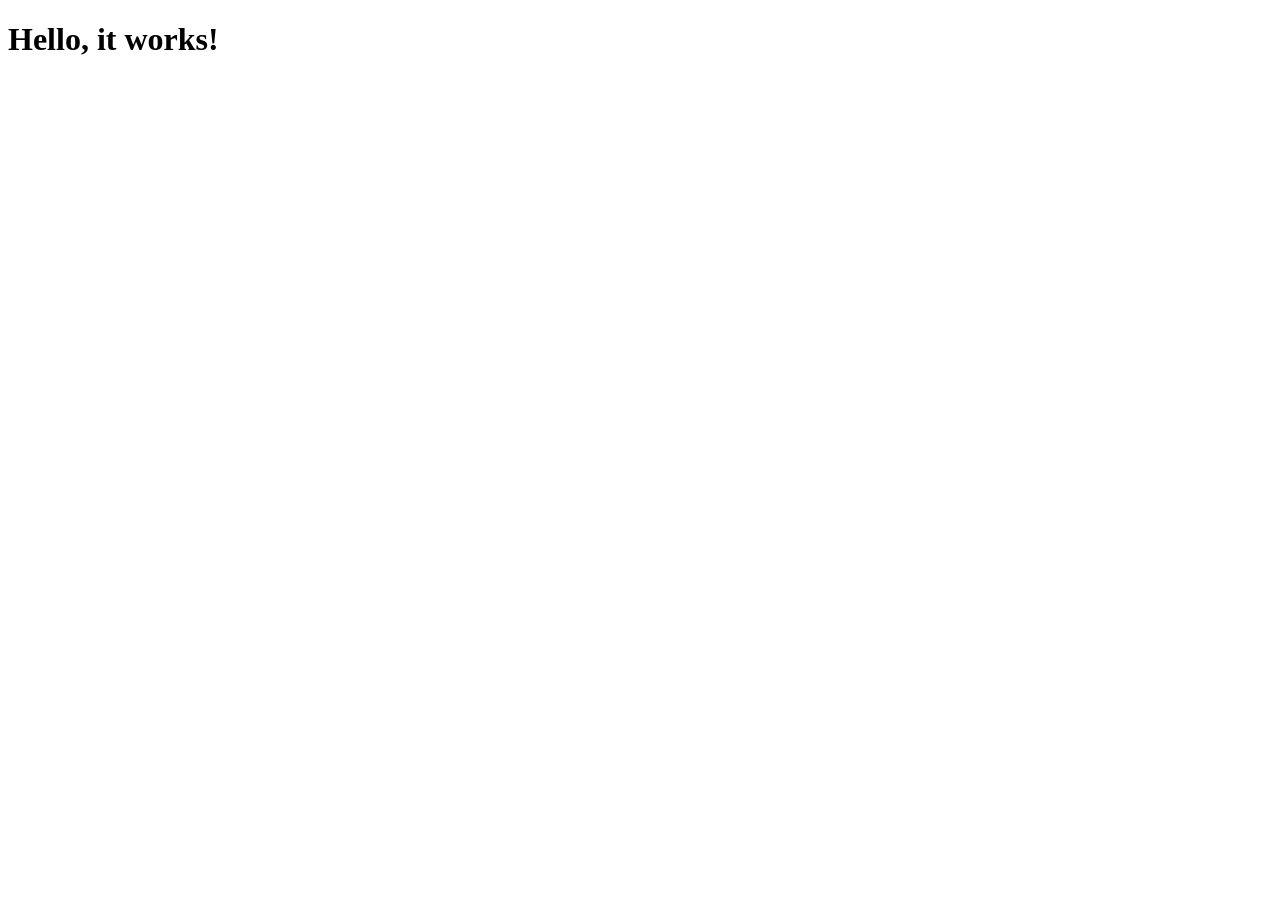
==== index.html @ e1a4beb9 "Initial site structure" ====
<!DOCTYPE html>
<html lang="en">
<head>
  <meta charset="UTF-8">
  <meta name="viewport" content="width=device-width, initial-scale=1.0">
  <title>My Website</title>
  <link rel="stylesheet" href="style.css">
</head>
<body>
  <h1>Hello, it works!</h1>
</body>
</html>
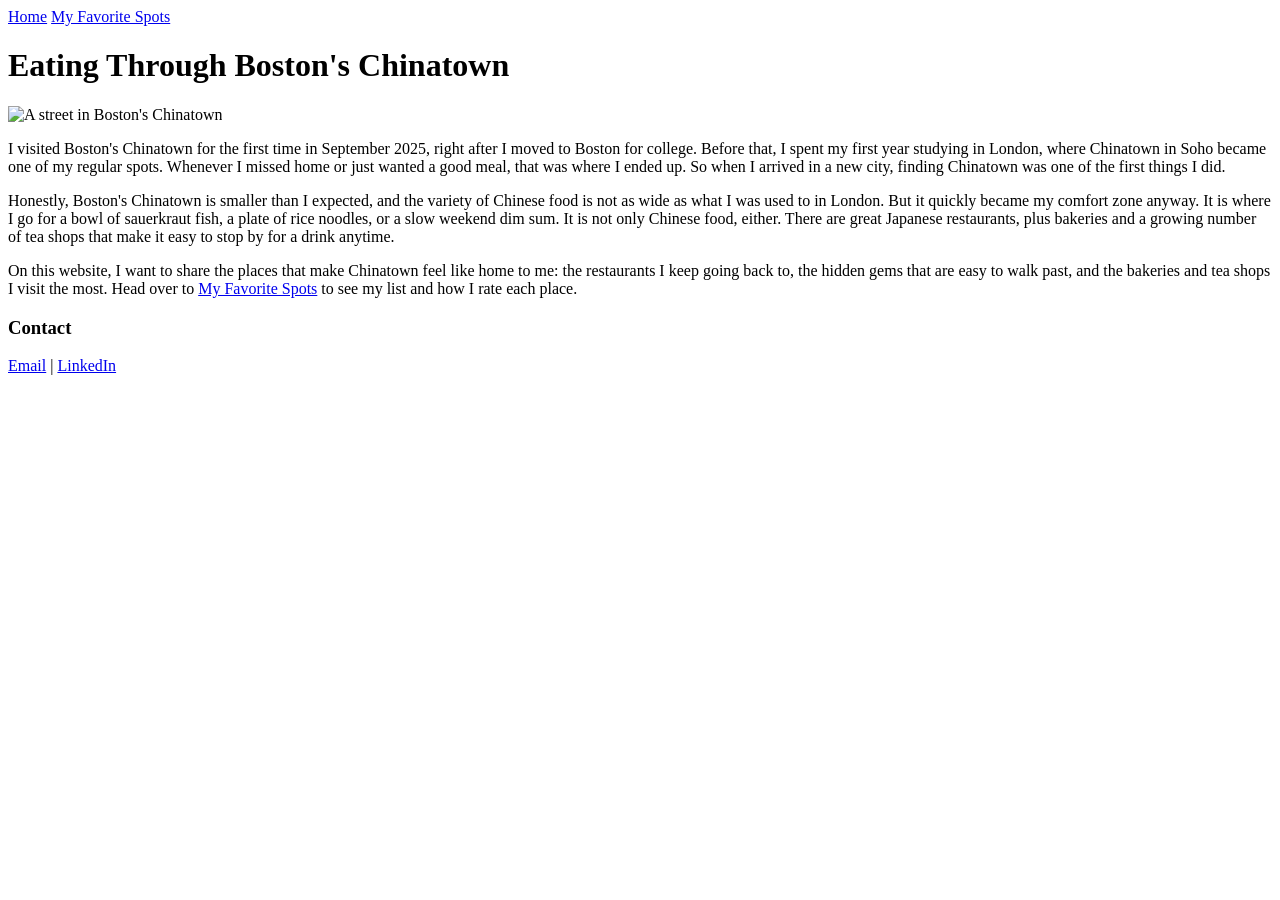
==== commit dad83410: "Add home page intro" ====
--- a/index.html
+++ b/index.html
@@ -3,10 +3,34 @@
 <head>
   <meta charset="UTF-8">
   <meta name="viewport" content="width=device-width, initial-scale=1.0">
-  <title>My Website</title>
+  <title>Eating Through Boston's Chinatown</title>
   <link rel="stylesheet" href="style.css">
 </head>
 <body>
-  <h1>Hello, it works!</h1>
+  <nav>
+    <a href="index.html">Home</a>
+    <a href="spots.html">My Favorite Spots</a>
+  </nav>
+
+  <header>
+    <h1>Eating Through Boston's Chinatown</h1>
+  </header>
+
+  <main>
+    <section class="intro">
+      <img src="images/chinatown.jpg" alt="A street in Boston's Chinatown">
+      <p>I visited Boston's Chinatown for the first time in September 2025, right after I moved to Boston for college. Before that, I spent my first year studying in London, where Chinatown in Soho became one of my regular spots. Whenever I missed home or just wanted a good meal, that was where I ended up. So when I arrived in a new city, finding Chinatown was one of the first things I did.</p>
+      <p>Honestly, Boston's Chinatown is smaller than I expected, and the variety of Chinese food is not as wide as what I was used to in London. But it quickly became my comfort zone anyway. It is where I go for a bowl of sauerkraut fish, a plate of rice noodles, or a slow weekend dim sum. It is not only Chinese food, either. There are great Japanese restaurants, plus bakeries and a growing number of tea shops that make it easy to stop by for a drink anytime.</p>
+      <p>On this website, I want to share the places that make Chinatown feel like home to me: the restaurants I keep going back to, the hidden gems that are easy to walk past, and the bakeries and tea shops I visit the most. Head over to <a href="spots.html">My Favorite Spots</a> to see my list and how I rate each place.</p>
+    </section>
+  </main>
+
+  <footer id="contact">
+    <h3>Contact</h3>
+    <p>
+      <a href="mailto:youremail@northeastern.edu">Email</a> |
+      <a href="https://www.linkedin.com/in/yourname" target="_blank">LinkedIn</a>
+    </p>
+  </footer>
 </body>
 </html>
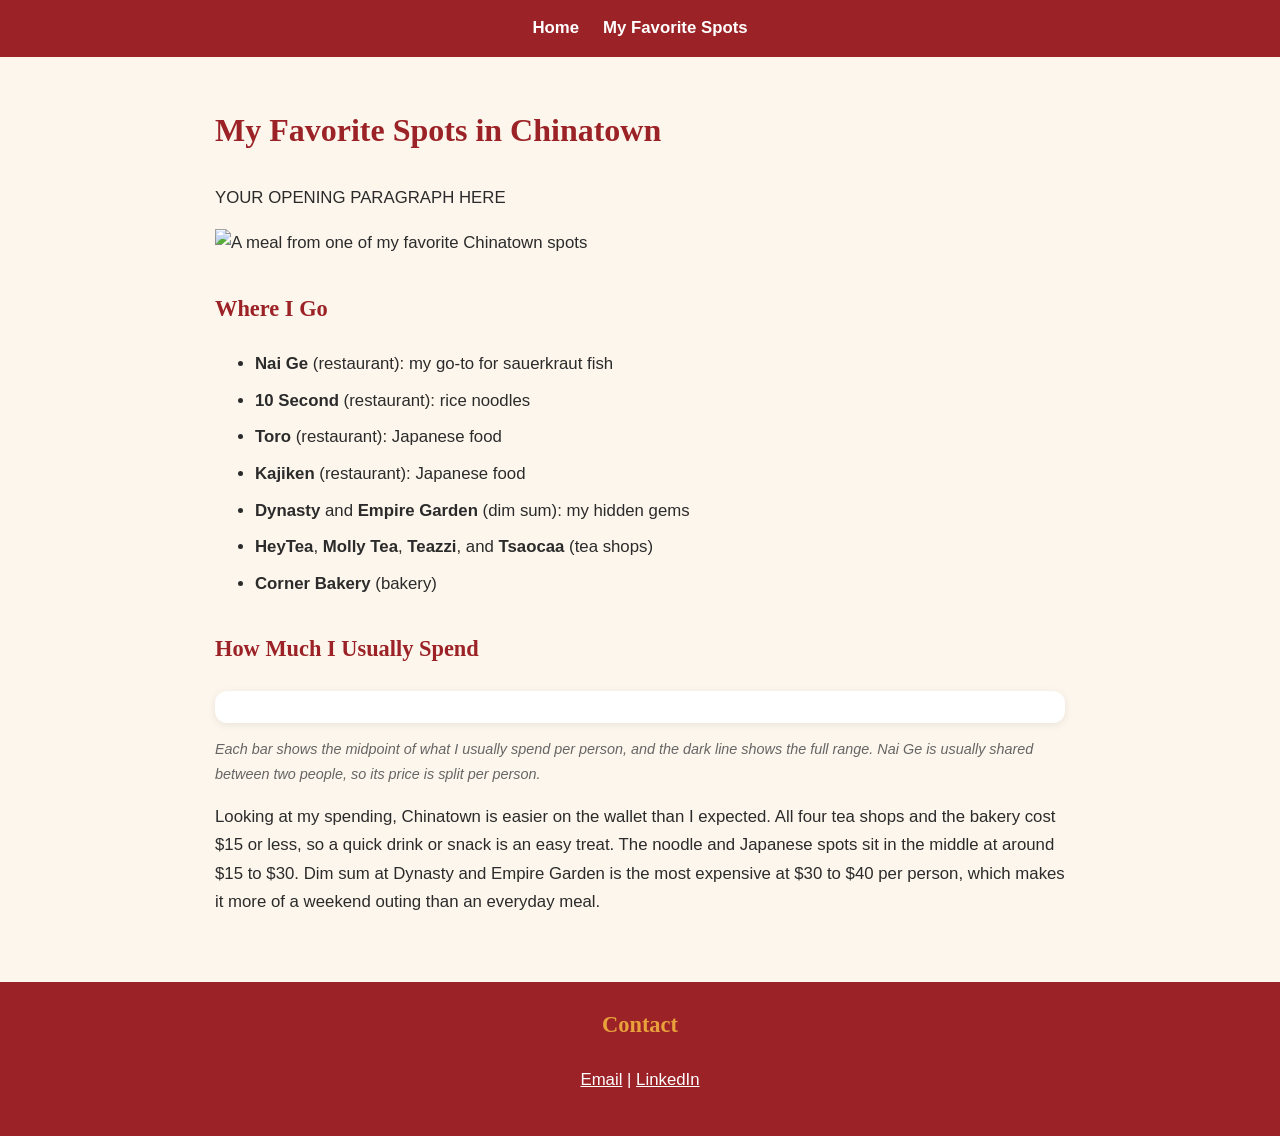
==== commit 32d05d60: "Fix page files and add styling" ====
--- a/index.html
+++ b/index.html
@@ -3,8 +3,9 @@
 <head>
   <meta charset="UTF-8">
   <meta name="viewport" content="width=device-width, initial-scale=1.0">
-  <title>Eating Through Boston's Chinatown</title>
+  <title>My Favorite Spots | Eating Through Boston's Chinatown</title>
   <link rel="stylesheet" href="style.css">
+  <script src="https://d3js.org/d3.v7.min.js"></script>
 </head>
 <body>
   <nav>
@@ -12,17 +13,28 @@
     <a href="spots.html">My Favorite Spots</a>
   </nav>
 
-  <header>
-    <h1>Eating Through Boston's Chinatown</h1>
-  </header>
+  <main>
+    <h2>My Favorite Spots in Chinatown</h2>
+    <p>YOUR OPENING PARAGRAPH HERE</p>
 
-  <main>
-    <section class="intro">
-      <img src="images/chinatown.jpg" alt="A street in Boston's Chinatown">
-      <p>I visited Boston's Chinatown for the first time in September 2025, right after I moved to Boston for college. Before that, I spent my first year studying in London, where Chinatown in Soho became one of my regular spots. Whenever I missed home or just wanted a good meal, that was where I ended up. So when I arrived in a new city, finding Chinatown was one of the first things I did.</p>
-      <p>Honestly, Boston's Chinatown is smaller than I expected, and the variety of Chinese food is not as wide as what I was used to in London. But it quickly became my comfort zone anyway. It is where I go for a bowl of sauerkraut fish, a plate of rice noodles, or a slow weekend dim sum. It is not only Chinese food, either. There are great Japanese restaurants, plus bakeries and a growing number of tea shops that make it easy to stop by for a drink anytime.</p>
-      <p>On this website, I want to share the places that make Chinatown feel like home to me: the restaurants I keep going back to, the hidden gems that are easy to walk past, and the bakeries and tea shops I visit the most. Head over to <a href="spots.html">My Favorite Spots</a> to see my list and how I rate each place.</p>
-    </section>
+    <img src="images/food.jpg" alt="A meal from one of my favorite Chinatown spots">
+
+    <h3>Where I Go</h3>
+    <ul>
+      <li><strong>Nai Ge</strong> (restaurant): my go-to for sauerkraut fish</li>
+      <li><strong>10 Second</strong> (restaurant): rice noodles</li>
+      <li><strong>Toro</strong> (restaurant): Japanese food</li>
+      <li><strong>Kajiken</strong> (restaurant): Japanese food</li>
+      <li><strong>Dynasty</strong> and <strong>Empire Garden</strong> (dim sum): my hidden gems</li>
+      <li><strong>HeyTea</strong>, <strong>Molly Tea</strong>, <strong>Teazzi</strong>, and <strong>Tsaocaa</strong> (tea shops)</li>
+      <li><strong>Corner Bakery</strong> (bakery)</li>
+    </ul>
+
+    <h3>How Much I Usually Spend</h3>
+    <div id="price-chart"></div>
+    <p class="caption">Each bar shows the midpoint of what I usually spend per person, and the dark line shows the full range. Nai Ge is usually shared between two people, so its price is split per person.</p>
+
+    <p>Looking at my spending, Chinatown is easier on the wallet than I expected. All four tea shops and the bakery cost $15 or less, so a quick drink or snack is an easy treat. The noodle and Japanese spots sit in the middle at around $15 to $30. Dim sum at Dynasty and Empire Garden is the most expensive at $30 to $40 per person, which makes it more of a weekend outing than an everyday meal.</p>
   </main>
 
   <footer id="contact">
@@ -32,5 +44,7 @@
       <a href="https://www.linkedin.com/in/yourname" target="_blank">LinkedIn</a>
     </p>
   </footer>
+
+  <script src="script.js"></script>
 </body>
 </html>
--- a/style.css
+++ b/style.css
@@ -0,0 +1,96 @@
+/* ===== 1. COLOR SCHEME ===== */
+:root {
+  --cream: #fdf6ec;
+  --red: #9b2226;
+  --gold: #e9a23b;
+  --text: #2b2b2b;
+  --white: #ffffff;
+}
+ 
+/* ===== 2. TYPOGRAPHY ===== */
+body {
+  margin: 0;
+  background-color: var(--cream);
+  color: var(--text);
+  font-family: "Nunito", Arial, sans-serif;
+  font-size: 1.05rem;
+  line-height: 1.7;
+}
+h1, h2, h3 {
+  font-family: "Playfair Display", Georgia, serif;
+  color: var(--red);
+}
+h1 { font-size: 2.8rem; margin: 0; }
+h2 { font-size: 2rem; }
+h3 { font-size: 1.4rem; margin-top: 2rem; }
+ 
+/* ===== 3. NAVIGATION ===== */
+nav {
+  background-color: var(--red);
+  padding: 14px 24px;
+  display: flex;
+  justify-content: center;
+  gap: 24px;
+}
+nav a {
+  color: var(--white);
+  text-decoration: none;
+  font-weight: 700;
+}
+nav a:hover { color: var(--gold); }
+ 
+/* ===== 4. LAYOUT & SPACING ===== */
+header {
+  text-align: center;
+  padding: 48px 20px 16px;
+}
+main {
+  max-width: 850px;
+  margin: 0 auto;
+  padding: 20px 24px 48px;
+}
+main a { color: var(--red); font-weight: 700; }
+.intro img {
+  width: 100%;
+  max-height: 420px;
+  object-fit: cover;
+  border-radius: 12px;
+  margin-bottom: 16px;
+}
+li { margin-bottom: 8px; }
+ 
+/* ===== 5. CHART ===== */
+#price-chart {
+  background: var(--white);
+  border-radius: 12px;
+  padding: 16px;
+  box-shadow: 0 2px 8px rgba(0, 0, 0, 0.08);
+}
+#price-chart svg { width: 100%; height: auto; }
+.caption { font-size: 0.9rem; color: #666; font-style: italic; }
+ 
+/* ===== 6. GALLERY ===== */
+.gallery {
+  display: grid;
+  grid-template-columns: repeat(auto-fill, minmax(180px, 1fr));
+  gap: 16px;
+}
+.gallery figure { margin: 0; }
+.gallery img {
+  width: 100%;
+  height: 180px;
+  object-fit: cover;
+  border-radius: 8px;
+}
+.gallery figcaption { font-size: 0.9rem; margin-top: 6px; }
+.credit { font-size: 0.8rem; color: #777; }
+ 
+/* ===== 7. FOOTER ===== */
+footer {
+  background-color: var(--red);
+  color: var(--white);
+  text-align: center;
+  padding: 24px;
+}
+footer h3 { color: var(--gold); margin-top: 0; }
+footer a { color: var(--white); }
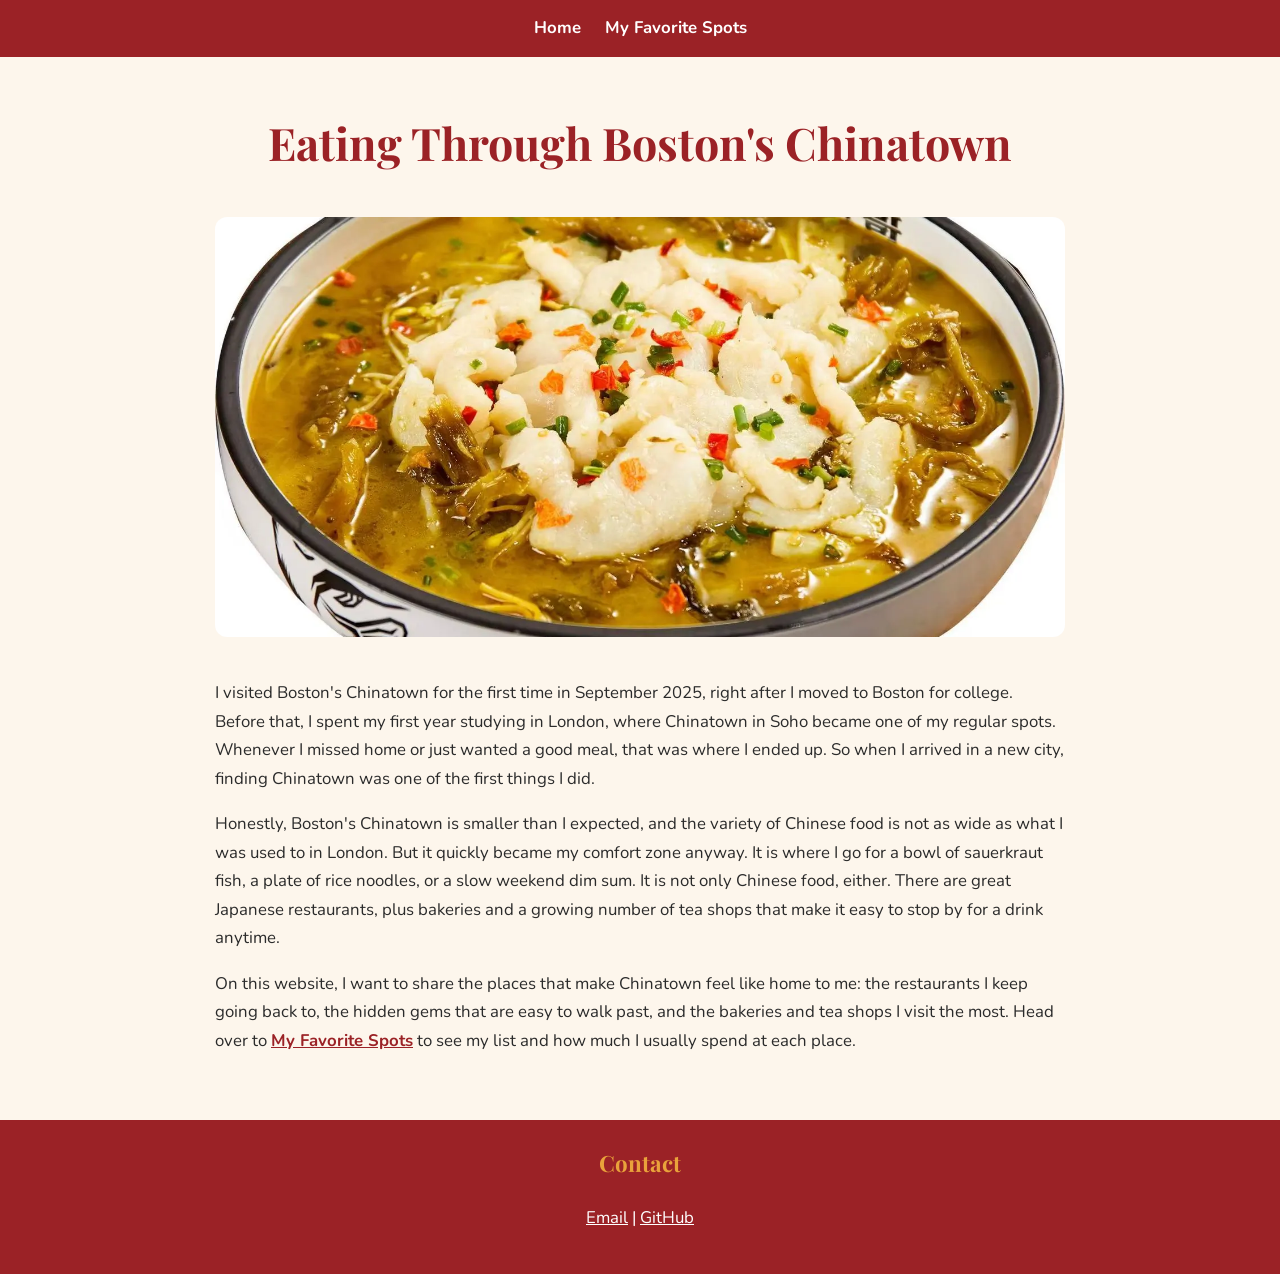
==== commit 6f1a75ee: "Final site content and styling" ====
--- a/index.html
+++ b/index.html
@@ -3,9 +3,10 @@
 <head>
   <meta charset="UTF-8">
   <meta name="viewport" content="width=device-width, initial-scale=1.0">
-  <title>My Favorite Spots | Eating Through Boston's Chinatown</title>
+  <title>Eating Through Boston's Chinatown</title>
+  <link rel="preconnect" href="https://fonts.googleapis.com">
+  <link href="https://fonts.googleapis.com/css2?family=Nunito:wght@400;700&family=Playfair+Display:wght@700&display=swap" rel="stylesheet">
   <link rel="stylesheet" href="style.css">
-  <script src="https://d3js.org/d3.v7.min.js"></script>
 </head>
 <body>
   <nav>
@@ -13,38 +14,28 @@
     <a href="spots.html">My Favorite Spots</a>
   </nav>
 
+  <header>
+    <h1>Eating Through Boston's Chinatown</h1>
+  </header>
+
   <main>
-    <h2>My Favorite Spots in Chinatown</h2>
-    <p>YOUR OPENING PARAGRAPH HERE</p>
+    <section class="intro">
+      <img src="images/naige.webp" alt="A bowl of sauerkraut fish, one of my comfort foods in Chinatown">
 
-    <img src="images/food.jpg" alt="A meal from one of my favorite Chinatown spots">
+      <p>I visited Boston's Chinatown for the first time in September 2025, right after I moved to Boston for college. Before that, I spent my first year studying in London, where Chinatown in Soho became one of my regular spots. Whenever I missed home or just wanted a good meal, that was where I ended up. So when I arrived in a new city, finding Chinatown was one of the first things I did.</p>
 
-    <h3>Where I Go</h3>
-    <ul>
-      <li><strong>Nai Ge</strong> (restaurant): my go-to for sauerkraut fish</li>
-      <li><strong>10 Second</strong> (restaurant): rice noodles</li>
-      <li><strong>Toro</strong> (restaurant): Japanese food</li>
-      <li><strong>Kajiken</strong> (restaurant): Japanese food</li>
-      <li><strong>Dynasty</strong> and <strong>Empire Garden</strong> (dim sum): my hidden gems</li>
-      <li><strong>HeyTea</strong>, <strong>Molly Tea</strong>, <strong>Teazzi</strong>, and <strong>Tsaocaa</strong> (tea shops)</li>
-      <li><strong>Corner Bakery</strong> (bakery)</li>
-    </ul>
+      <p>Honestly, Boston's Chinatown is smaller than I expected, and the variety of Chinese food is not as wide as what I was used to in London. But it quickly became my comfort zone anyway. It is where I go for a bowl of sauerkraut fish, a plate of rice noodles, or a slow weekend dim sum. It is not only Chinese food, either. There are great Japanese restaurants, plus bakeries and a growing number of tea shops that make it easy to stop by for a drink anytime.</p>
 
-    <h3>How Much I Usually Spend</h3>
-    <div id="price-chart"></div>
-    <p class="caption">Each bar shows the midpoint of what I usually spend per person, and the dark line shows the full range. Nai Ge is usually shared between two people, so its price is split per person.</p>
-
-    <p>Looking at my spending, Chinatown is easier on the wallet than I expected. All four tea shops and the bakery cost $15 or less, so a quick drink or snack is an easy treat. The noodle and Japanese spots sit in the middle at around $15 to $30. Dim sum at Dynasty and Empire Garden is the most expensive at $30 to $40 per person, which makes it more of a weekend outing than an everyday meal.</p>
+      <p>On this website, I want to share the places that make Chinatown feel like home to me: the restaurants I keep going back to, the hidden gems that are easy to walk past, and the bakeries and tea shops I visit the most. Head over to <a href="spots.html">My Favorite Spots</a> to see my list and how much I usually spend at each place.</p>
+    </section>
   </main>
 
   <footer id="contact">
     <h3>Contact</h3>
     <p>
-      <a href="mailto:youremail@northeastern.edu">Email</a> |
-      <a href="https://www.linkedin.com/in/yourname" target="_blank">LinkedIn</a>
+      <a href="mailto:nakasiri.c@northeastern.edu">Email</a> |
+      <a href="https://github.com/chxyxpx" target="_blank">GitHub</a>
     </p>
   </footer>
-
-  <script src="script.js"></script>
 </body>
 </html>
--- a/style.css
+++ b/style.css
@@ -93,4 +93,5 @@
   padding: 24px;
 }
 footer h3 { color: var(--gold); margin-top: 0; }
-footer a { color: var(--white); }+footer a { color: var(--white); }
+.gallery img.crop-left { object-position: 35% center; }
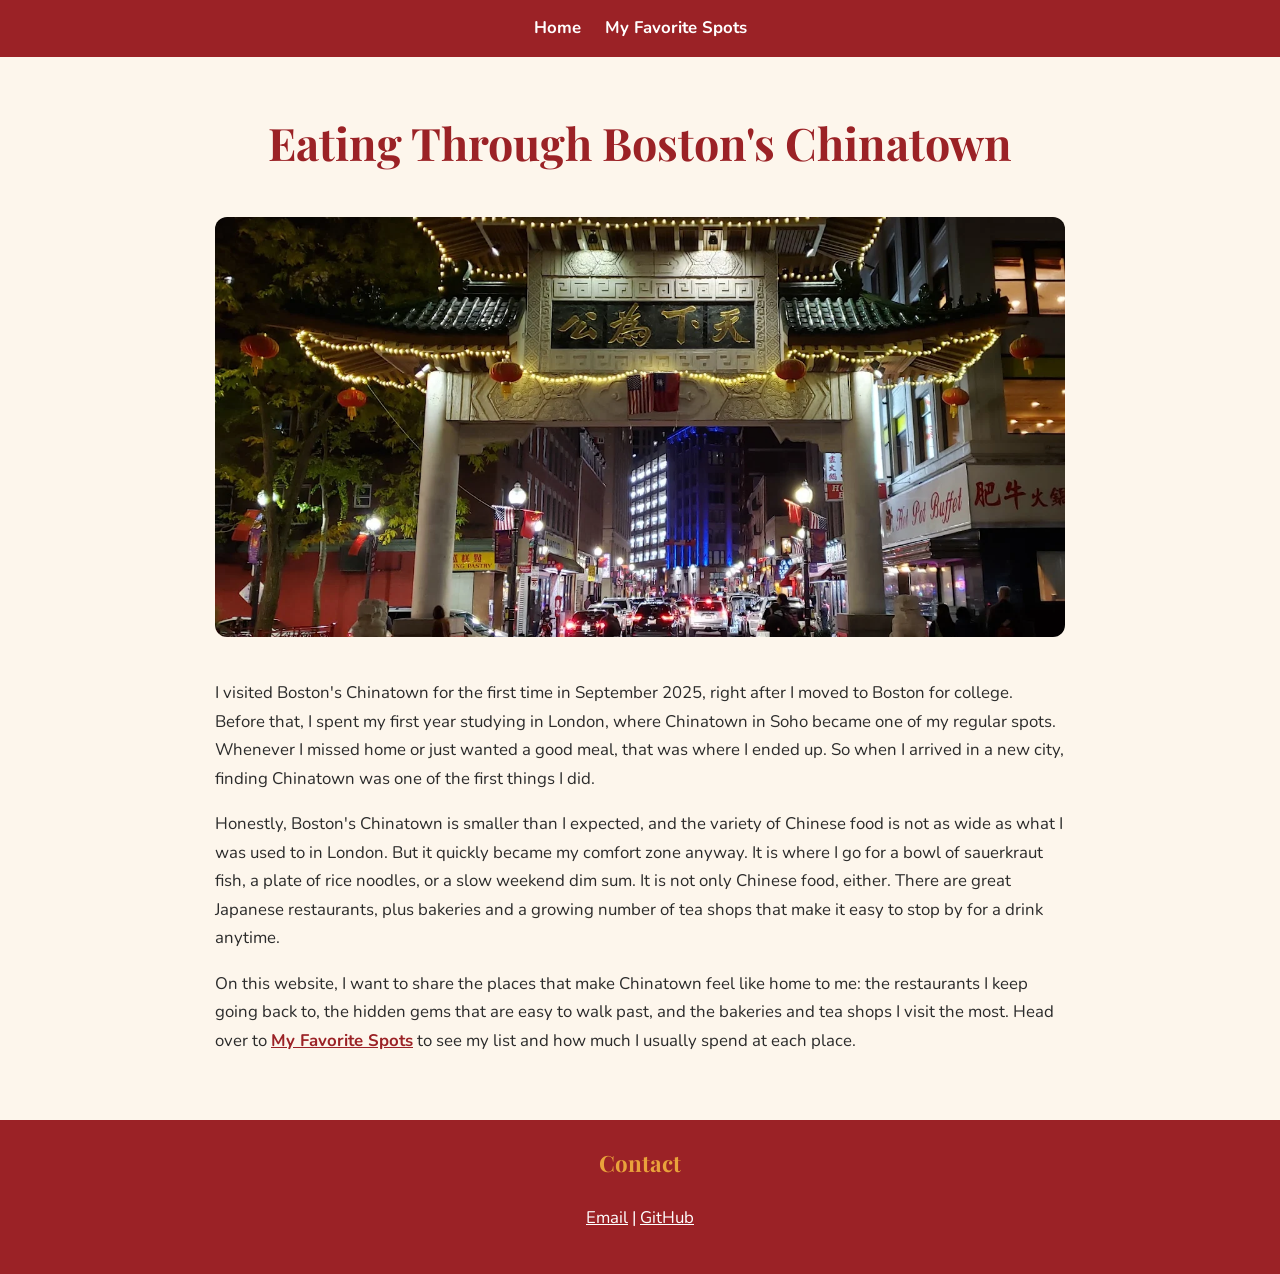
==== commit 8aba081b: "Add Chinatown home photo and fix images" ====
--- a/index.html
+++ b/index.html
@@ -13,23 +13,23 @@
     <a href="index.html">Home</a>
     <a href="spots.html">My Favorite Spots</a>
   </nav>
-
+ 
   <header>
     <h1>Eating Through Boston's Chinatown</h1>
   </header>
-
+ 
   <main>
     <section class="intro">
-      <img src="images/naige.webp" alt="A bowl of sauerkraut fish, one of my comfort foods in Chinatown">
-
+      <img src="images/chinatown.webp" alt="The Chinatown gate in Boston lit up with lanterns at night">
+ 
       <p>I visited Boston's Chinatown for the first time in September 2025, right after I moved to Boston for college. Before that, I spent my first year studying in London, where Chinatown in Soho became one of my regular spots. Whenever I missed home or just wanted a good meal, that was where I ended up. So when I arrived in a new city, finding Chinatown was one of the first things I did.</p>
-
+ 
       <p>Honestly, Boston's Chinatown is smaller than I expected, and the variety of Chinese food is not as wide as what I was used to in London. But it quickly became my comfort zone anyway. It is where I go for a bowl of sauerkraut fish, a plate of rice noodles, or a slow weekend dim sum. It is not only Chinese food, either. There are great Japanese restaurants, plus bakeries and a growing number of tea shops that make it easy to stop by for a drink anytime.</p>
-
+ 
       <p>On this website, I want to share the places that make Chinatown feel like home to me: the restaurants I keep going back to, the hidden gems that are easy to walk past, and the bakeries and tea shops I visit the most. Head over to <a href="spots.html">My Favorite Spots</a> to see my list and how much I usually spend at each place.</p>
     </section>
   </main>
-
+ 
   <footer id="contact">
     <h3>Contact</h3>
     <p>
